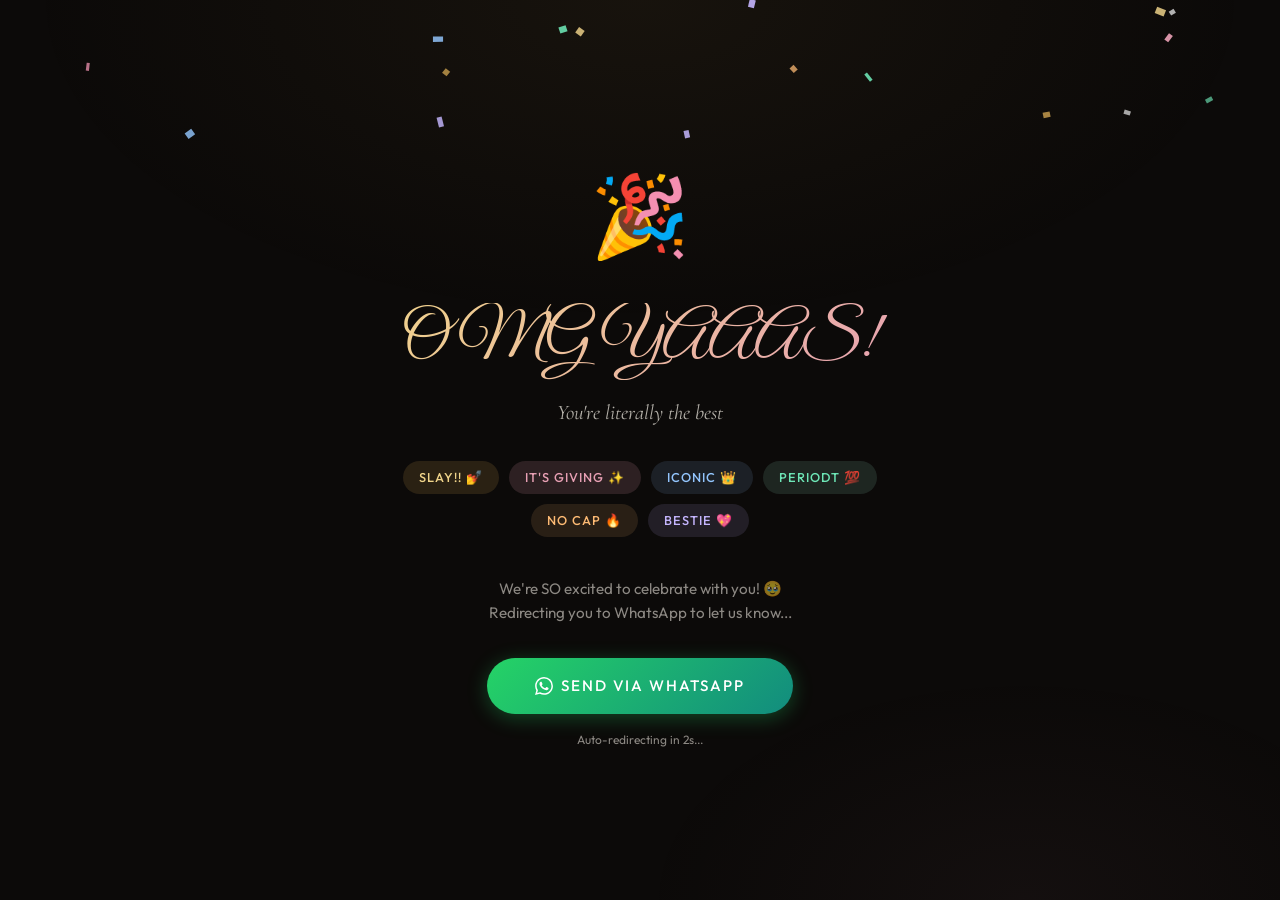
==== yes.html @ e0a8e5f0 "rom antigravity" ====
<!DOCTYPE html>
<html lang="en">
<head>
  <meta charset="UTF-8">
  <meta name="viewport" content="width=device-width, initial-scale=1.0">
  <title>YAAAS! 🎉 — Patrick &amp; Wen Cheen ROM</title>
  <meta name="description" content="Thank you for confirming your attendance at Patrick and Wen Cheen's ROM ceremony!">
  <link rel="stylesheet" href="styles.css">
</head>
<body>

  <!-- Confetti canvas -->
  <canvas id="confetti-canvas" aria-hidden="true"></canvas>

  <main class="page">
    <div class="response-page yes-page">

      <div class="response-page__emoji">🎉</div>

      <h1 class="response-page__heading script-heading">OMG YAAAS!</h1>

      <p class="response-page__subheading">You're literally the best</p>

      <div class="hype-words" aria-label="Celebration words">
        <span class="hype-word">SLAY!! 💅</span>
        <span class="hype-word">IT'S GIVING ✨</span>
        <span class="hype-word">ICONIC 👑</span>
        <span class="hype-word">PERIODT 💯</span>
        <span class="hype-word">NO CAP 🔥</span>
        <span class="hype-word">BESTIE 💖</span>
      </div>

      <p class="response-page__body">
        We're SO excited to celebrate with you! 🥹<br>
        Redirecting you to WhatsApp to let us know...
      </p>

      <div class="response-page__action">
        <a href="#" id="whatsapp-btn" class="btn btn--whatsapp btn--lg">
          <svg width="18" height="18" viewBox="0 0 24 24" fill="currentColor"><path d="M17.472 14.382c-.297-.149-1.758-.867-2.03-.967-.273-.099-.471-.148-.67.15-.197.297-.767.966-.94 1.164-.173.199-.347.223-.644.075-.297-.15-1.255-.463-2.39-1.475-.883-.788-1.48-1.761-1.653-2.059-.173-.297-.018-.458.13-.606.134-.133.298-.347.446-.52.149-.174.198-.298.298-.497.099-.198.05-.371-.025-.52-.075-.149-.669-1.612-.916-2.207-.242-.579-.487-.5-.669-.51-.173-.008-.371-.01-.57-.01-.198 0-.52.074-.792.372-.272.297-1.04 1.016-1.04 2.479 0 1.462 1.065 2.875 1.213 3.074.149.198 2.096 3.2 5.077 4.487.709.306 1.262.489 1.694.625.712.227 1.36.195 1.871.118.571-.085 1.758-.719 2.006-1.413.248-.694.248-1.289.173-1.413-.074-.124-.272-.198-.57-.347m-5.421 7.403h-.004a9.87 9.87 0 01-5.031-1.378l-.361-.214-3.741.982.998-3.648-.235-.374a9.86 9.86 0 01-1.51-5.26c.001-5.45 4.436-9.884 9.888-9.884 2.64 0 5.122 1.03 6.988 2.898a9.825 9.825 0 012.893 6.994c-.003 5.45-4.437 9.884-9.885 9.884m8.413-18.297A11.815 11.815 0 0012.05 0C5.495 0 .16 5.335.157 11.892c0 2.096.547 4.142 1.588 5.945L.057 24l6.305-1.654a11.882 11.882 0 005.683 1.448h.005c6.554 0 11.89-5.335 11.893-11.893a11.821 11.821 0 00-3.48-8.413z"/></svg>
          Send via WhatsApp
        </a>
      </div>

      <p class="redirect-notice" id="redirect-notice">
        Auto-redirecting in <span id="countdown">5</span>s...
      </p>

    </div>
  </main>

  <script>
    // =============================================
    //  IMPORTANT: Replace YOUR_PHONE_NUMBER below
    //  with the couple's WhatsApp number including
    //  country code, e.g. 60123456789 (no + or spaces)
    // =============================================
    const WHATSAPP_NUMBER = ''; // e.g. '60123456789'
    const WHATSAPP_MESSAGE = encodeURIComponent("Yes I'm planning to attend your ROM!! 🎉");

    const whatsappUrl = WHATSAPP_NUMBER
      ? `https://wa.me/${WHATSAPP_NUMBER}?text=${WHATSAPP_MESSAGE}`
      : `https://wa.me/?text=${WHATSAPP_MESSAGE}`;

    // Set the WhatsApp button href
    document.getElementById('whatsapp-btn').href = whatsappUrl;

    // Countdown & auto-redirect
    let seconds = 5;
    const countdownEl = document.getElementById('countdown');
    const timer = setInterval(() => {
      seconds--;
      countdownEl.textContent = seconds;
      if (seconds <= 0) {
        clearInterval(timer);
        window.location.href = whatsappUrl;
      }
    }, 1000);

    // =============================================
    //  Confetti 🎊
    // =============================================
    (function () {
      const canvas = document.getElementById('confetti-canvas');
      const ctx = canvas.getContext('2d');
      let W, H;
      const particles = [];
      const colors = ['#d4a853', '#f0d48a', '#e8a0b4', '#c77a92', '#93c5fd', '#6ee7b7', '#fdba74', '#c4b5fd', '#fff'];

      function resize() {
        W = canvas.width = window.innerWidth;
        H = canvas.height = window.innerHeight;
      }
      resize();
      window.addEventListener('resize', resize);

      function Particle() {
        this.x = Math.random() * W;
        this.y = Math.random() * H - H;
        this.w = 5 + Math.random() * 6;
        this.h = 3 + Math.random() * 4;
        this.color = colors[Math.floor(Math.random() * colors.length)];
        this.vy = 1.5 + Math.random() * 3;
        this.vx = -1 + Math.random() * 2;
        this.angle = Math.random() * Math.PI * 2;
        this.va = -0.05 + Math.random() * 0.1;
        this.opacity = 0.7 + Math.random() * 0.3;
      }

      for (let i = 0; i < 120; i++) {
        particles.push(new Particle());
      }

      function draw() {
        ctx.clearRect(0, 0, W, H);
        particles.forEach(p => {
          ctx.save();
          ctx.translate(p.x, p.y);
          ctx.rotate(p.angle);
          ctx.globalAlpha = p.opacity;
          ctx.fillStyle = p.color;
          ctx.fillRect(-p.w / 2, -p.h / 2, p.w, p.h);
          ctx.restore();

          p.y += p.vy;
          p.x += p.vx;
          p.angle += p.va;
          p.opacity -= 0.002;

          if (p.y > H + 20 || p.opacity <= 0) {
            p.x = Math.random() * W;
            p.y = -10;
            p.opacity = 0.7 + Math.random() * 0.3;
          }
        });
        requestAnimationFrame(draw);
      }
      draw();
    })();
  </script>

</body>
</html>
---- styles.css ----
/* ========================================
   ROM Invitation — Shared Styles
   ======================================== */

/* --- Google Fonts --- */
@import url('https://fonts.googleapis.com/css2?family=Cormorant+Garamond:ital,wght@0,300;0,400;0,500;0,600;0,700;1,300;1,400;1,500&family=Outfit:wght@300;400;500;600&family=Great+Vibes&display=swap');

/* --- Cross-Document View Transitions --- */
@media (prefers-reduced-motion: no-preference) {
  @view-transition {
    navigation: auto;
  }

  ::view-transition-old(root) {
    animation: 0.45s cubic-bezier(0.4, 0, 0.2, 1) both fade-slide-out;
  }

  ::view-transition-new(root) {
    animation: 0.45s cubic-bezier(0.4, 0, 0.2, 1) both fade-slide-in;
  }

  @keyframes fade-slide-out {
    to {
      opacity: 0;
      transform: translateY(-12px) scale(0.98);
    }
  }

  @keyframes fade-slide-in {
    from {
      opacity: 0;
      transform: translateY(12px) scale(0.98);
    }
  }
}

/* --- CSS Custom Properties --- */
:root {
  --color-bg: #0c0a09;
  --color-bg-card: rgba(28, 25, 23, 0.85);
  --color-bg-glass: rgba(255, 255, 255, 0.04);
  --color-gold: #d4a853;
  --color-gold-light: #f0d48a;
  --color-gold-dark: #a67c2e;
  --color-cream: #faf5eb;
  --color-cream-muted: rgba(250, 245, 235, 0.7);
  --color-rose: #e8a0b4;
  --color-rose-dark: #c77a92;
  --color-text: #f5f0e8;
  --color-text-muted: rgba(245, 240, 232, 0.55);
  --color-border: rgba(212, 168, 83, 0.2);

  --font-display: 'Cormorant Garamond', 'Georgia', serif;
  --font-body: 'Outfit', 'Segoe UI', sans-serif;
  --font-script: 'Great Vibes', cursive;

  --radius-lg: 20px;
  --radius-md: 12px;
  --shadow-glow: 0 0 60px rgba(212, 168, 83, 0.08);
  --shadow-card: 0 8px 40px rgba(0, 0, 0, 0.4);
}

/* --- Reset & Base --- */
*,
*::before,
*::after {
  margin: 0;
  padding: 0;
  box-sizing: border-box;
}

html {
  scroll-behavior: smooth;
  -webkit-font-smoothing: antialiased;
  -moz-osx-font-smoothing: grayscale;
}

body {
  font-family: var(--font-body);
  background: var(--color-bg);
  color: var(--color-text);
  min-height: 100dvh;
  overflow-x: hidden;
  line-height: 1.6;
}

/* --- Background pattern overlay --- */
body::before {
  content: '';
  position: fixed;
  inset: 0;
  background:
    radial-gradient(ellipse 80% 60% at 50% 0%, rgba(212, 168, 83, 0.06) 0%, transparent 60%),
    radial-gradient(ellipse 60% 50% at 80% 100%, rgba(232, 160, 180, 0.04) 0%, transparent 50%);
  pointer-events: none;
  z-index: 0;
}

/* --- Page Container --- */
.page {
  position: relative;
  z-index: 1;
  display: flex;
  flex-direction: column;
  align-items: center;
  justify-content: center;
  min-height: 100dvh;
  padding: 2rem 1.5rem;
}

/* --- Decorative Ornaments --- */
.ornament {
  display: block;
  margin: 0 auto;
  color: var(--color-gold);
  font-size: 1.5rem;
  letter-spacing: 0.5em;
  opacity: 0.5;
  user-select: none;
}

.ornament--lg {
  font-size: 2rem;
  letter-spacing: 0.3em;
}

/* --- Typography --- */
.script-heading {
  font-family: var(--font-script);
  font-weight: 400;
  color: var(--color-gold-light);
  line-height: 1.2;
}

.display-heading {
  font-family: var(--font-display);
  font-weight: 300;
  letter-spacing: 0.08em;
  text-transform: uppercase;
  color: var(--color-cream);
}

.body-text {
  font-family: var(--font-body);
  font-weight: 300;
  color: var(--color-cream-muted);
  line-height: 1.8;
}

/* --- Hero Section (Page 1) --- */
.hero {
  text-align: center;
  max-width: 600px;
}

.hero__image-wrapper {
  position: relative;
  width: 280px;
  height: 280px;
  margin: 0 auto 2.5rem;
  border-radius: 50%;
  overflow: hidden;
  border: 3px solid var(--color-border);
  box-shadow:
    0 0 0 8px rgba(212, 168, 83, 0.06),
    0 0 60px rgba(212, 168, 83, 0.1),
    var(--shadow-card);
  animation: float 6s ease-in-out infinite;
}

.hero__image-wrapper img {
  width: 100%;
  height: 100%;
  object-fit: cover;
  display: block;
}

@keyframes float {
  0%, 100% { transform: translateY(0); }
  50% { transform: translateY(-8px); }
}

.hero__pretitle {
  font-size: clamp(1rem, 3vw, 1.2rem);
  letter-spacing: 0.25em;
  text-transform: uppercase;
  color: var(--color-gold);
  font-weight: 400;
  margin-bottom: 0.75rem;
  opacity: 0;
  animation: fadeUp 0.8s 0.3s ease forwards;
}

.hero__names {
  font-size: clamp(2.8rem, 8vw, 4.5rem);
  margin-bottom: 0.25rem;
  opacity: 0;
  animation: fadeUp 0.8s 0.5s ease forwards;
}

.hero__ampersand {
  display: block;
  font-family: var(--font-display);
  font-size: clamp(1.5rem, 4vw, 2rem);
  color: var(--color-rose);
  font-weight: 300;
  font-style: italic;
  margin: 0.25rem 0;
  opacity: 0;
  animation: fadeUp 0.8s 0.6s ease forwards;
}

.hero__subtitle {
  font-size: clamp(0.85rem, 2.5vw, 1rem);
  letter-spacing: 0.2em;
  text-transform: uppercase;
  color: var(--color-text-muted);
  margin-top: 1.5rem;
  margin-bottom: 2.5rem;
  opacity: 0;
  animation: fadeUp 0.8s 0.8s ease forwards;
}

.hero__date {
  font-family: var(--font-display);
  font-size: clamp(1rem, 3vw, 1.25rem);
  font-weight: 400;
  letter-spacing: 0.15em;
  color: var(--color-gold-light);
  margin-bottom: 2.5rem;
  opacity: 0;
  animation: fadeUp 0.8s 1s ease forwards;
}

/* --- Card (Details Page) --- */
.card {
  background: var(--color-bg-card);
  backdrop-filter: blur(20px);
  -webkit-backdrop-filter: blur(20px);
  border: 1px solid var(--color-border);
  border-radius: var(--radius-lg);
  padding: 3rem 2.5rem;
  max-width: 520px;
  width: 100%;
  box-shadow: var(--shadow-card), var(--shadow-glow);
  text-align: center;
}

.card__section {
  margin-bottom: 2rem;
  padding-bottom: 2rem;
  border-bottom: 1px solid rgba(212, 168, 83, 0.1);
}

.card__section:last-child {
  margin-bottom: 0;
  padding-bottom: 0;
  border-bottom: none;
}

.card__label {
  font-family: var(--font-body);
  font-size: 0.7rem;
  font-weight: 500;
  letter-spacing: 0.3em;
  text-transform: uppercase;
  color: var(--color-gold);
  margin-bottom: 0.75rem;
}

.card__value {
  font-family: var(--font-display);
  font-size: 1.35rem;
  font-weight: 400;
  color: var(--color-cream);
  line-height: 1.6;
}

.card__note {
  font-size: 0.82rem;
  color: var(--color-text-muted);
  margin-top: 0.4rem;
  font-weight: 300;
}

.card__title {
  font-size: clamp(2rem, 6vw, 2.8rem);
  margin-bottom: 0.5rem;
}

.card__subtitle {
  font-size: clamp(0.8rem, 2vw, 0.95rem);
  color: var(--color-text-muted);
  letter-spacing: 0.12em;
  margin-bottom: 2rem;
}

/* --- Map Links --- */
.map-links {
  display: flex;
  gap: 0.75rem;
  justify-content: center;
  margin-top: 1rem;
  flex-wrap: wrap;
}

.map-link {
  display: inline-flex;
  align-items: center;
  gap: 0.4rem;
  padding: 0.5rem 1rem;
  border-radius: 999px;
  background: var(--color-bg-glass);
  border: 1px solid var(--color-border);
  color: var(--color-gold-light);
  font-family: var(--font-body);
  font-size: 0.78rem;
  font-weight: 400;
  letter-spacing: 0.05em;
  text-decoration: none;
  transition: all 0.3s ease;
}

.map-link:hover {
  background: rgba(212, 168, 83, 0.12);
  border-color: var(--color-gold);
  transform: translateY(-1px);
}

.map-link svg {
  width: 14px;
  height: 14px;
  flex-shrink: 0;
}

/* --- RSVP Question --- */
.rsvp {
  margin-top: 0.5rem;
}

.rsvp__question {
  font-family: var(--font-display);
  font-size: 1.5rem;
  font-weight: 400;
  font-style: italic;
  color: var(--color-cream);
  margin-bottom: 1.5rem;
}

.rsvp__buttons {
  display: flex;
  gap: 1rem;
  justify-content: center;
}

/* --- Buttons --- */
.btn {
  display: inline-flex;
  align-items: center;
  justify-content: center;
  gap: 0.5rem;
  padding: 0.85rem 2.2rem;
  border-radius: 999px;
  font-family: var(--font-body);
  font-size: 0.85rem;
  font-weight: 500;
  letter-spacing: 0.12em;
  text-transform: uppercase;
  text-decoration: none;
  cursor: pointer;
  border: none;
  transition: all 0.35s cubic-bezier(0.4, 0, 0.2, 1);
  position: relative;
  overflow: hidden;
}

.btn::before {
  content: '';
  position: absolute;
  inset: 0;
  border-radius: inherit;
  opacity: 0;
  transition: opacity 0.35s ease;
}

.btn:hover::before {
  opacity: 1;
}

.btn--primary {
  background: linear-gradient(135deg, var(--color-gold) 0%, var(--color-gold-dark) 100%);
  color: #0c0a09;
  box-shadow: 0 4px 20px rgba(212, 168, 83, 0.3);
}

.btn--primary::before {
  background: linear-gradient(135deg, var(--color-gold-light) 0%, var(--color-gold) 100%);
}

.btn--primary:hover {
  transform: translateY(-2px);
  box-shadow: 0 8px 30px rgba(212, 168, 83, 0.4);
}

.btn--primary:active {
  transform: translateY(0);
}

.btn--secondary {
  background: transparent;
  color: var(--color-cream-muted);
  border: 1px solid rgba(255, 255, 255, 0.12);
}

.btn--secondary:hover {
  border-color: rgba(255, 255, 255, 0.25);
  color: var(--color-cream);
  background: rgba(255, 255, 255, 0.05);
  transform: translateY(-2px);
}

.btn--lg {
  padding: 1rem 3rem;
  font-size: 0.95rem;
}

/* --- Scroll CTA (hero page) --- */
.scroll-cta {
  position: fixed;
  bottom: 2.5rem;
  left: 50%;
  transform: translateX(-50%);
  display: flex;
  flex-direction: column;
  align-items: center;
  gap: 0.6rem;
  color: var(--color-text-muted);
  font-size: 0.7rem;
  letter-spacing: 0.2em;
  text-transform: uppercase;
  text-decoration: none;
  opacity: 0;
  animation: fadeUp 0.8s 1.4s ease forwards;
  transition: color 0.3s ease;
}

.scroll-cta:hover {
  color: var(--color-gold-light);
}

.scroll-cta__arrow {
  width: 20px;
  height: 20px;
  animation: bounce 2s ease-in-out infinite;
}

@keyframes bounce {
  0%, 100% { transform: translateY(0); }
  50% { transform: translateY(6px); }
}

/* --- Response Pages (Yes / No) --- */
.response-page {
  text-align: center;
  max-width: 560px;
}

.response-page__emoji {
  font-size: clamp(3.5rem, 10vw, 5rem);
  margin-bottom: 1.5rem;
  animation: popIn 0.6s cubic-bezier(0.175, 0.885, 0.32, 1.275) forwards;
}

.response-page__heading {
  font-size: clamp(2.5rem, 7vw, 4rem);
  margin-bottom: 1rem;
  opacity: 0;
  animation: fadeUp 0.6s 0.2s ease forwards;
}

.response-page__subheading {
  font-size: clamp(1rem, 3vw, 1.3rem);
  color: var(--color-cream-muted);
  font-family: var(--font-display);
  font-weight: 400;
  font-style: italic;
  margin-bottom: 2rem;
  opacity: 0;
  animation: fadeUp 0.6s 0.4s ease forwards;
}

.response-page__body {
  font-size: 0.95rem;
  color: var(--color-text-muted);
  margin-bottom: 2rem;
  opacity: 0;
  animation: fadeUp 0.6s 0.6s ease forwards;
}

.response-page__action {
  opacity: 0;
  animation: fadeUp 0.6s 0.8s ease forwards;
}

/* --- Yes Page Specifics --- */
.yes-page .response-page__heading {
  background: linear-gradient(135deg, var(--color-gold-light), var(--color-rose), var(--color-gold));
  background-size: 200% 200%;
  -webkit-background-clip: text;
  -webkit-text-fill-color: transparent;
  background-clip: text;
  animation: fadeUp 0.6s 0.2s ease forwards, shimmer 3s ease-in-out infinite;
}

@keyframes shimmer {
  0%, 100% { background-position: 0% 50%; }
  50% { background-position: 100% 50%; }
}

.hype-words {
  display: flex;
  flex-wrap: wrap;
  gap: 0.6rem;
  justify-content: center;
  margin-bottom: 2.5rem;
  opacity: 0;
  animation: fadeUp 0.6s 0.5s ease forwards;
}

.hype-word {
  display: inline-block;
  padding: 0.4rem 1rem;
  border-radius: 999px;
  font-family: var(--font-body);
  font-size: 0.8rem;
  font-weight: 500;
  letter-spacing: 0.08em;
  text-transform: uppercase;
  animation: hypeFloat 3s ease-in-out infinite;
}

.hype-word:nth-child(1) {
  background: rgba(212, 168, 83, 0.15);
  color: var(--color-gold-light);
  animation-delay: 0s;
}

.hype-word:nth-child(2) {
  background: rgba(232, 160, 180, 0.15);
  color: var(--color-rose);
  animation-delay: 0.2s;
}

.hype-word:nth-child(3) {
  background: rgba(147, 197, 253, 0.12);
  color: #93c5fd;
  animation-delay: 0.4s;
}

.hype-word:nth-child(4) {
  background: rgba(167, 243, 208, 0.12);
  color: #6ee7b7;
  animation-delay: 0.6s;
}

.hype-word:nth-child(5) {
  background: rgba(253, 186, 116, 0.12);
  color: #fdba74;
  animation-delay: 0.8s;
}

.hype-word:nth-child(6) {
  background: rgba(196, 181, 253, 0.12);
  color: #c4b5fd;
  animation-delay: 1s;
}

@keyframes hypeFloat {
  0%, 100% { transform: translateY(0) rotate(0deg); }
  25% { transform: translateY(-3px) rotate(1deg); }
  75% { transform: translateY(2px) rotate(-1deg); }
}

/* --- Confetti Canvas --- */
#confetti-canvas {
  position: fixed;
  inset: 0;
  width: 100%;
  height: 100%;
  pointer-events: none;
  z-index: 100;
}

/* --- WhatsApp Button --- */
.btn--whatsapp {
  background: linear-gradient(135deg, #25d366 0%, #128c7e 100%);
  color: #fff;
  box-shadow: 0 4px 20px rgba(37, 211, 102, 0.3);
}

.btn--whatsapp::before {
  background: linear-gradient(135deg, #2be06f 0%, #25d366 100%);
}

.btn--whatsapp:hover {
  transform: translateY(-2px);
  box-shadow: 0 8px 30px rgba(37, 211, 102, 0.4);
}

/* --- No Page Specifics --- */
.no-page .response-page__heading {
  color: var(--color-cream);
}

/* --- Countdown / Redirect notice --- */
.redirect-notice {
  font-size: 0.75rem;
  color: var(--color-text-muted);
  margin-top: 1rem;
  opacity: 0;
  animation: fadeUp 0.6s 1s ease forwards;
}

/* --- Shared Keyframes --- */
@keyframes fadeUp {
  from {
    opacity: 0;
    transform: translateY(16px);
  }
  to {
    opacity: 1;
    transform: translateY(0);
  }
}

@keyframes popIn {
  0% {
    opacity: 0;
    transform: scale(0.3);
  }
  100% {
    opacity: 1;
    transform: scale(1);
  }
}

/* --- Sparkle particles (hero page) --- */
.sparkles {
  position: fixed;
  inset: 0;
  pointer-events: none;
  z-index: 0;
  overflow: hidden;
}

.sparkle {
  position: absolute;
  width: 3px;
  height: 3px;
  background: var(--color-gold);
  border-radius: 50%;
  opacity: 0;
  animation: sparkle-drift linear infinite;
}

@keyframes sparkle-drift {
  0% {
    opacity: 0;
    transform: translateY(0) scale(0);
  }
  10% {
    opacity: 0.8;
    transform: scale(1);
  }
  90% {
    opacity: 0.3;
  }
  100% {
    opacity: 0;
    transform: translateY(-100vh) scale(0.5);
  }
}

/* --- Responsive --- */
@media (max-width: 480px) {
  .page {
    padding: 1.5rem 1rem;
  }

  .card {
    padding: 2rem 1.5rem;
  }

  .hero__image-wrapper {
    width: 220px;
    height: 220px;
  }

  .rsvp__buttons {
    flex-direction: column;
    align-items: center;
  }

  .btn {
    width: 100%;
    max-width: 260px;
  }
}

/* --- Flower divider --- */
.divider {
  display: flex;
  align-items: center;
  justify-content: center;
  gap: 1rem;
  margin: 1.5rem 0;
  color: var(--color-gold);
  opacity: 0.4;
}

.divider__line {
  width: 60px;
  height: 1px;
  background: linear-gradient(90deg, transparent, var(--color-gold), transparent);
}
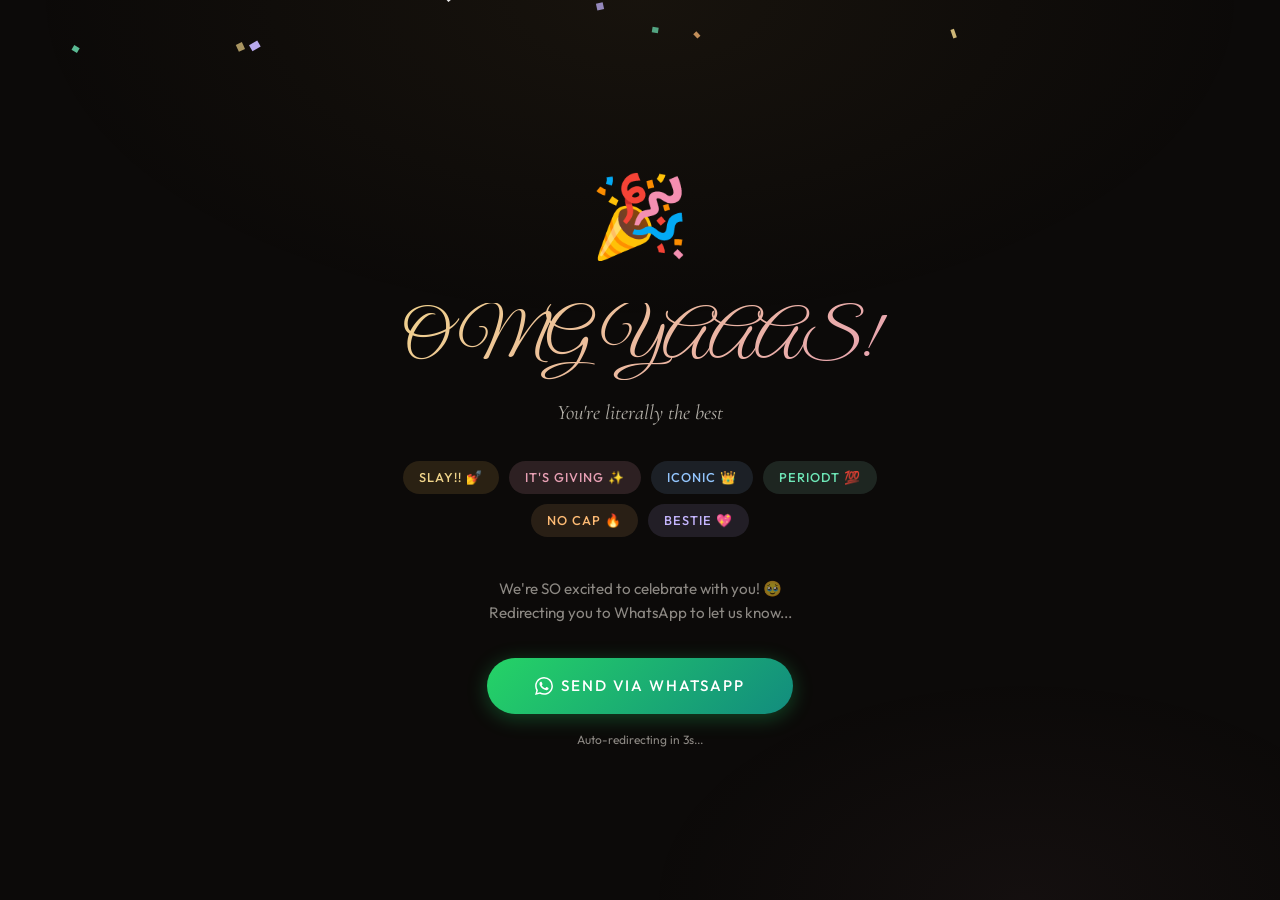
==== commit 232fb133: "added whatsapp" ====
--- a/yes.html
+++ b/yes.html
@@ -55,7 +55,7 @@
     //  with the couple's WhatsApp number including
     //  country code, e.g. 60123456789 (no + or spaces)
     // =============================================
-    const WHATSAPP_NUMBER = ''; // e.g. '60123456789'
+    const WHATSAPP_NUMBER = '601126605919'; // e.g. '60123456789'
     const WHATSAPP_MESSAGE = encodeURIComponent("Yes I'm planning to attend your ROM!! 🎉");
 
     const whatsappUrl = WHATSAPP_NUMBER
